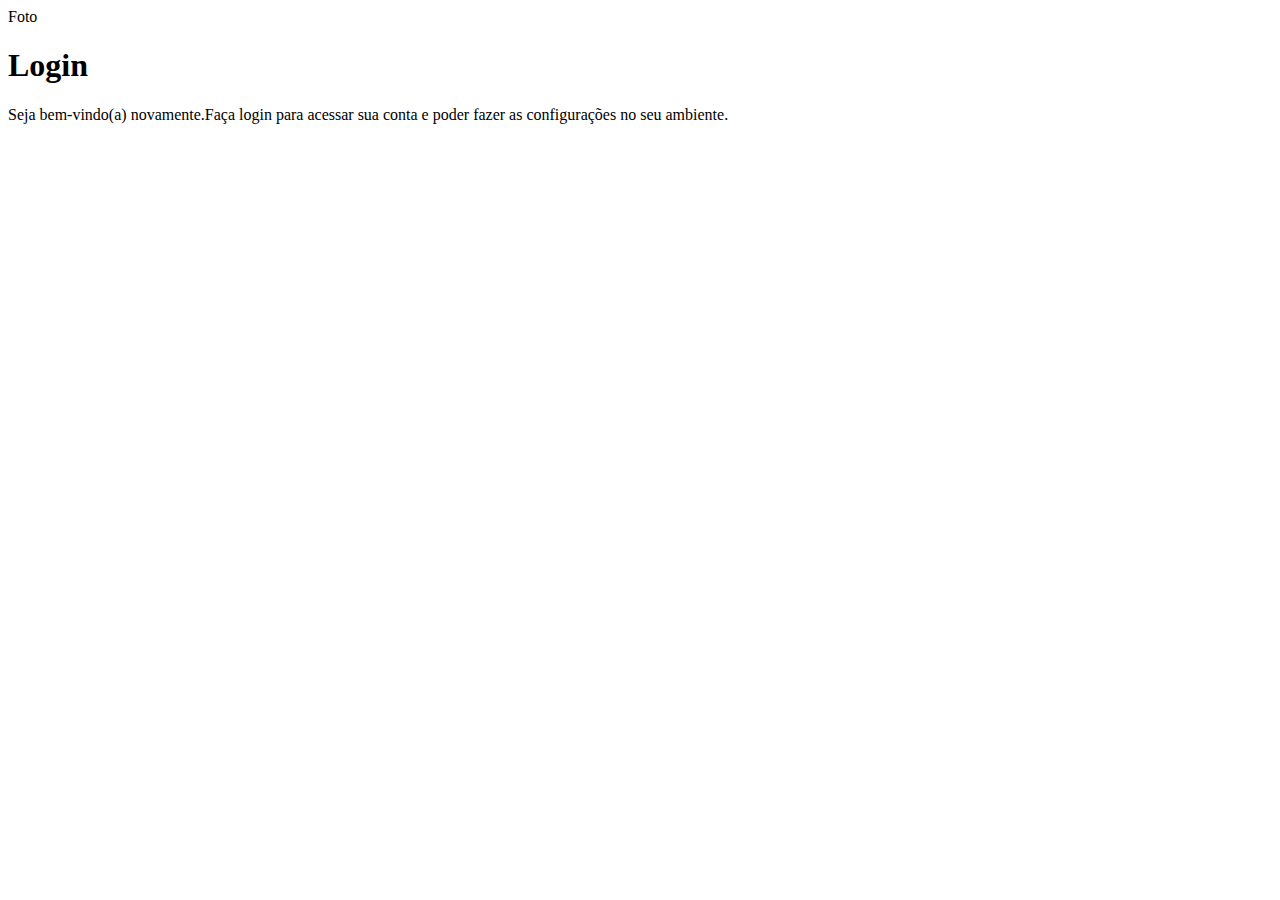
==== 004-Tela de Login Responsivo/index.html @ 29188ef8 "Tela de login" ====
<!DOCTYPE html>
<html lang="en">
<head>
    <meta charset="UTF-8">
    <meta name="viewport" content="width=device-width, initial-scale=1.0">
    <title>Tela de Login</title>
</head>
<body>
    <main class="container">
        <section id="login">
            <div id="imagem">
                Foto
            </div>
            <div id="formulario">
                <h1>Login</h1>
                <p>Seja bem-vindo(a) novamente.Faça login para acessar sua conta e poder fazer as configurações no seu ambiente.</p>

                <form action="login.php" method="post">
                    
                </form>
            </div>
        </section>
    </main>
</body>
</html>
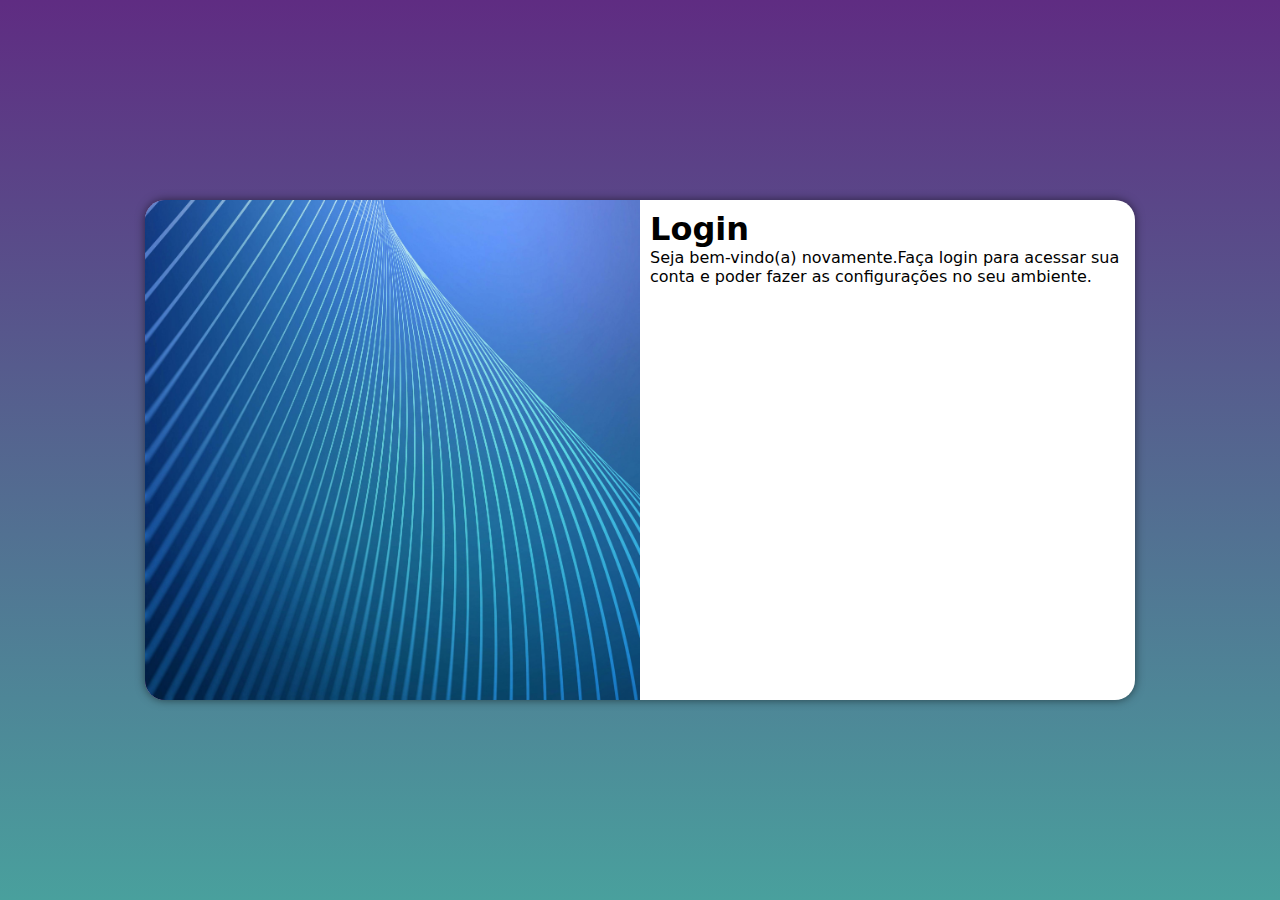
==== commit d5cef328: "telas diversas" ====
--- a/004-Tela de Login Responsivo/index.html
+++ b/004-Tela de Login Responsivo/index.html
@@ -1,25 +1,29 @@
 <!DOCTYPE html>
 <html lang="en">
+
 <head>
     <meta charset="UTF-8">
     <meta name="viewport" content="width=device-width, initial-scale=1.0">
     <title>Tela de Login</title>
+    <link rel="stylesheet" href="./src/css/styles.css">
 </head>
+
 <body>
     <main class="container">
         <section id="login">
             <div id="imagem">
-                Foto
+                <!-- Aqui vai as imagens -->
             </div>
             <div id="formulario">
                 <h1>Login</h1>
-                <p>Seja bem-vindo(a) novamente.Faça login para acessar sua conta e poder fazer as configurações no seu ambiente.</p>
+                <p>Seja bem-vindo(a) novamente.Faça login para acessar sua conta e poder fazer as configurações no seu
+                    ambiente.</p>
+                <form action="login.php" method="post">
 
-                <form action="login.php" method="post">
-                    
                 </form>
             </div>
         </section>
     </main>
 </body>
+
 </html>--- a/004-Tela de Login Responsivo/src/css/styles.css
+++ b/004-Tela de Login Responsivo/src/css/styles.css
@@ -0,0 +1,99 @@
+@charset "UTF-8";
+
+/*
+Paleta de cores
+Verde:#49a09d
+lilás:#5f2c82
+*/
+
+* {
+  font-family: system-ui, -apple-system, BlinkMacSystemFont, "Segoe UI", Roboto,
+    Oxygen, Ubuntu, Cantarell, "Open Sans", "Helvetica Neue", sans-serif;
+  padding: 0px;
+  margin: 0px;
+  box-sizing: border-box;
+}
+
+body,
+html {
+  background-color: #5f2c82;
+  height: 100vh;
+  width: 100vw;
+}
+main.container {
+  width: 100vw;
+  margin: 0 auto;
+  position: relative;
+  height: 100vh;
+}
+
+section#login {
+  background-color: white;
+  width: 300px;
+  height: 500px;
+  border-radius: 20px;
+  position: absolute;
+  top: 50%;
+  left: 50%;
+  transform: translate(-50%, -50%);
+  overflow: hidden;
+  box-shadow: 0px 0px 10px rgba(0, 0, 0, 0.534);
+  transition: width 1s ,height 1s;
+  transition-timing-function:ease ;
+}
+
+section#login > div#imagem {
+  background: #5f2c82 url("../img/04.jpg");
+  height: 200px;
+  background-size: cover;
+  background-repeat: no-repeat;
+  background-position: left bottom;
+  display: block;
+}
+
+section#login > div#formulario {
+  padding: 10px;
+  display: block;
+}
+
+/* medias */
+
+@media screen and (min-width: 768px) {
+  /* tablet */
+body{
+    background-image: linear-gradient(to top,#49a09d,#5f2c82);
+}
+  section#login {
+    width: 90vw;
+  }
+
+  section#login > div#imagem {
+    float: left;
+    width: 40%;
+    height: 100%;
+  }
+  section#login > div#formulario {
+    float: right;
+    width: 60%;
+  }
+}
+
+@media screen and (min-width:992px){
+    /* telas grandes */
+    body{
+        background-image: linear-gradient(to top,#49a09d,#5f2c82);
+    }
+    section#login {
+        width: 990px;
+      }
+    
+      section#login > div#imagem {
+        float: left;
+        width: 50%;
+        height: 100%;
+      }
+      section#login > div#formulario {
+        float: right;
+        width: 50%;
+      }
+}
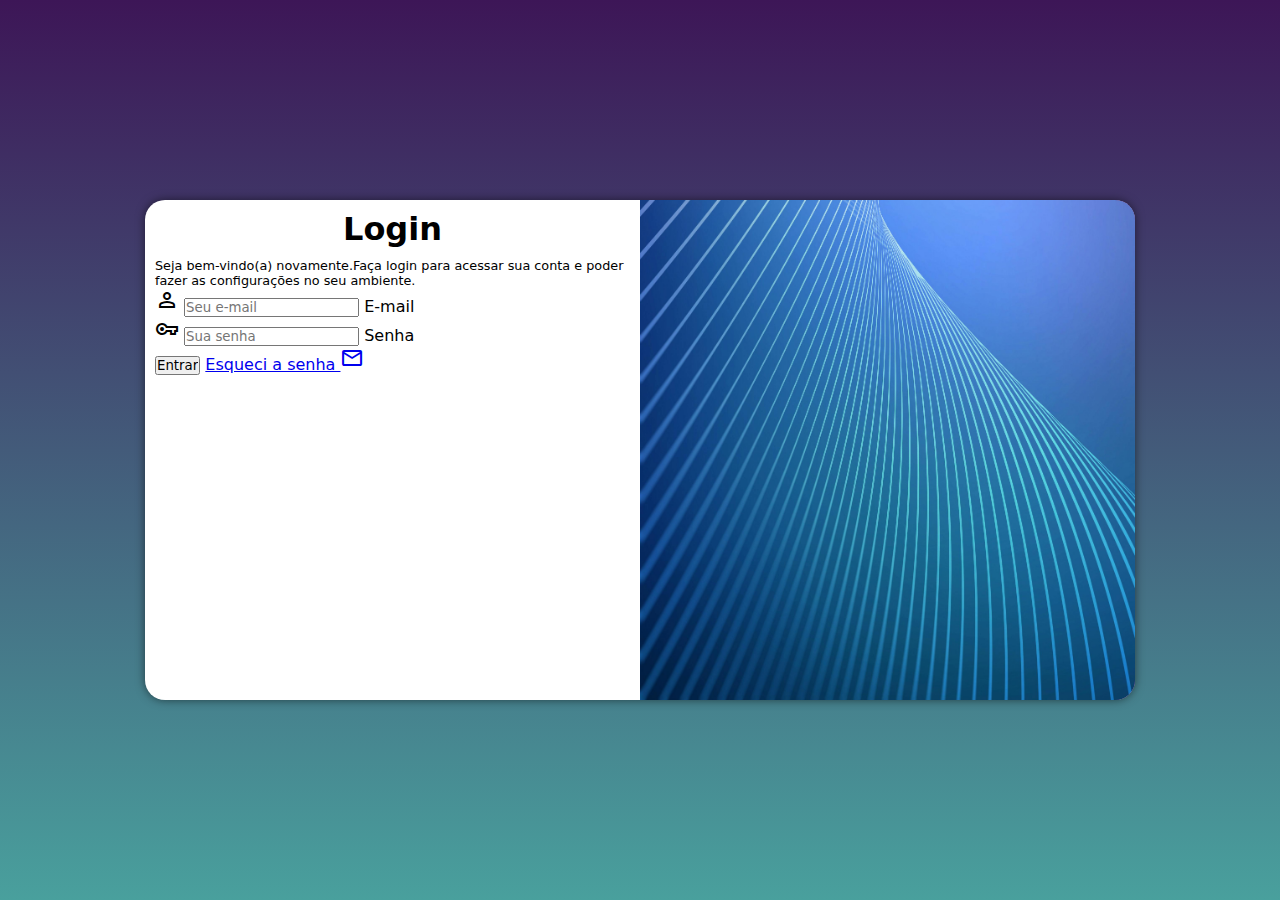
==== commit 04f33717: "Inputs adicionados" ====
--- a/004-Tela de Login Responsivo/index.html
+++ b/004-Tela de Login Responsivo/index.html
@@ -6,6 +6,7 @@
     <meta name="viewport" content="width=device-width, initial-scale=1.0">
     <title>Tela de Login</title>
     <link rel="stylesheet" href="./src/css/styles.css">
+    <link href="https://fonts.googleapis.com/css2?family=Material+Symbols+Outlined" rel="stylesheet" />
 </head>
 
 <body>
@@ -18,8 +19,19 @@
                 <h1>Login</h1>
                 <p>Seja bem-vindo(a) novamente.Faça login para acessar sua conta e poder fazer as configurações no seu
                     ambiente.</p>
-                <form action="login.php" method="post">
-
+                <form action="login.php" method="post" autocomplete="on">
+                 <div class="campo">
+                    <span class="material-symbols-outlined">person</span>
+                     <input type="email" name="email" id="email" placeholder="Seu e-mail" autocomplete="email" required maxlength="30">
+                     <label for="email">E-mail</label>
+                 </div>
+                 <div class="campo">
+                    <span class="material-symbols-outlined">vpn_key</span>
+                     <input type="password" name="senha" id="senha" placeholder="Sua senha" autocomplete="current-password" required maxlength="30" minlength="8">
+                     <label for="senha">Senha</label>
+                 </div>
+                 <input type="submit" value="Entrar">
+                 <a href="#">Esqueci a senha  <span class="material-symbols-outlined">mail</span></a>
                 </form>
             </div>
         </section>
--- a/004-Tela de Login Responsivo/src/css/styles.css
+++ b/004-Tela de Login Responsivo/src/css/styles.css
@@ -58,7 +58,7 @@
 
 /* medias */
 
-@media screen and (min-width: 768px) {
+@media screen and (min-width: 768px) and (max-width:992px) {
   /* tablet */
 body{
     background-image: linear-gradient(to top,#49a09d,#5f2c82);
@@ -78,22 +78,32 @@
   }
 }
 
-@media screen and (min-width:992px){
+div#formulario>h1{
+    text-align: center;
+    margin-bottom: 10px;
+
+}
+
+div#formulario>p{
+    font-size: 0.8em;
+}
+/* Aplicando as medias */
+@media screen and (min-width:992px) {
     /* telas grandes */
     body{
-        background-image: linear-gradient(to top,#49a09d,#5f2c82);
+        background-image: linear-gradient(to top,#49a09d,#3d1657);
     }
     section#login {
         width: 990px;
       }
     
       section#login > div#imagem {
-        float: left;
+        float: right;
         width: 50%;
         height: 100%;
       }
       section#login > div#formulario {
-        float: right;
+        float: left;
         width: 50%;
       }
 }
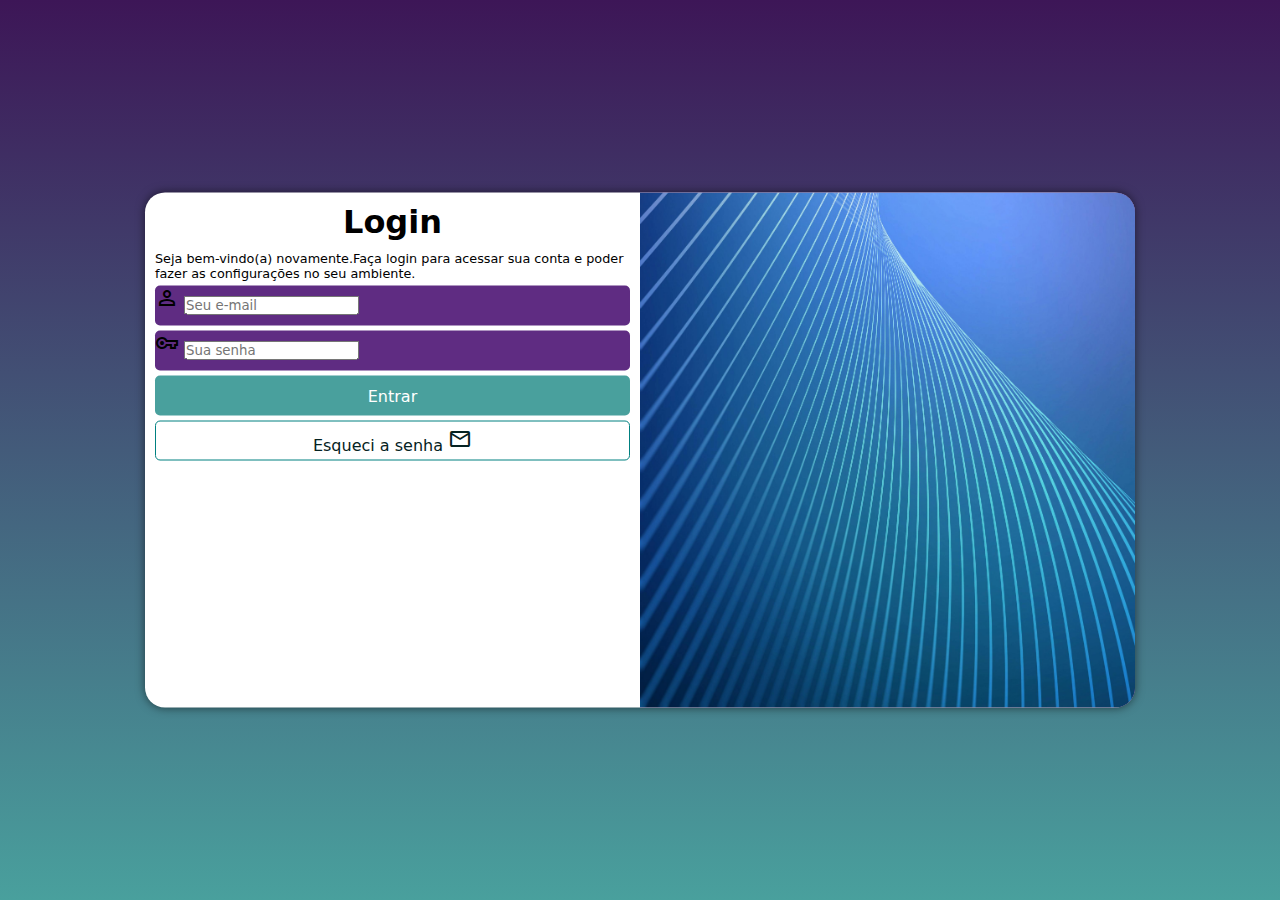
==== commit bd541de7: "formatação do formulario" ====
--- a/004-Tela de Login Responsivo/index.html
+++ b/004-Tela de Login Responsivo/index.html
@@ -31,7 +31,7 @@
                      <label for="senha">Senha</label>
                  </div>
                  <input type="submit" value="Entrar">
-                 <a href="#">Esqueci a senha  <span class="material-symbols-outlined">mail</span></a>
+                 <a href="#" class="botao">Esqueci a senha  <span class="material-symbols-outlined">mail</span></a>
                 </form>
             </div>
         </section>
--- a/004-Tela de Login Responsivo/src/css/styles.css
+++ b/004-Tela de Login Responsivo/src/css/styles.css
@@ -30,7 +30,7 @@
 section#login {
   background-color: white;
   width: 300px;
-  height: 500px;
+  height: 515px;
   border-radius: 20px;
   position: absolute;
   top: 50%;
@@ -38,8 +38,8 @@
   transform: translate(-50%, -50%);
   overflow: hidden;
   box-shadow: 0px 0px 10px rgba(0, 0, 0, 0.534);
-  transition: width 1s ,height 1s;
-  transition-timing-function:ease ;
+  transition: width 1s, height 1s;
+  transition-timing-function: ease;
 }
 
 section#login > div#imagem {
@@ -58,11 +58,11 @@
 
 /* medias */
 
-@media screen and (min-width: 768px) and (max-width:992px) {
+@media screen and (min-width: 768px) and (max-width: 992px) {
   /* tablet */
-body{
-    background-image: linear-gradient(to top,#49a09d,#5f2c82);
-}
+  body {
+    background-image: linear-gradient(to top, #49a09d, #5f2c82);
+  }
   section#login {
     width: 90vw;
   }
@@ -78,32 +78,81 @@
   }
 }
 
-div#formulario>h1{
-    text-align: center;
-    margin-bottom: 10px;
-
+div#formulario > h1 {
+  text-align: center;
+  margin-bottom: 10px;
 }
 
-div#formulario>p{
-    font-size: 0.8em;
+div#formulario > p {
+  font-size: 0.8em;
+}
+
+form>div.campo{
+    background-color: #5f2c82;
+    width: 100%;
+    display: block;
+    height: 40px;
+    border-radius: 5px;
+    margin: 5px 0px;
+}
+
+form label{
+    display: none;
+}
+form > input[type="submit"] {
+  display: block;
+  font-size: 1em;
+  width: 100%;
+  height: 40px;
+  background-color: #49a09d;
+  color: white;
+  border: none;
+  cursor: pointer;
+  border-radius: 5px;
+}
+
+form > input[type="submit"]:hover {
+  background-color: #1d504e;
+}
+
+form > a.botao {
+  display: block;
+  margin: 5px 0px;
+  text-align: center;
+  font-size: 1em;
+  width: 100%;
+  height: 40px;
+  background-color: white;
+  border: 1px solid teal;
+  transition: .5s;
+  border-radius: 5px;
+  text-decoration: none;
+  color: rgb(5, 34, 34);
+  padding-top: 5px;
+}
+form > a.botao:hover {
+    background-color: #17615e;
+}
+form > a.botao > i {
+  font-size: 0.8em;
 }
 /* Aplicando as medias */
-@media screen and (min-width:992px) {
-    /* telas grandes */
-    body{
-        background-image: linear-gradient(to top,#49a09d,#3d1657);
-    }
-    section#login {
-        width: 990px;
-      }
-    
-      section#login > div#imagem {
-        float: right;
-        width: 50%;
-        height: 100%;
-      }
-      section#login > div#formulario {
-        float: left;
-        width: 50%;
-      }
+@media screen and (min-width: 992px) {
+  /* telas grandes */
+  body {
+    background-image: linear-gradient(to top, #49a09d, #3d1657);
+  }
+  section#login {
+    width: 990px;
+  }
+
+  section#login > div#imagem {
+    float: right;
+    width: 50%;
+    height: 100%;
+  }
+  section#login > div#formulario {
+    float: left;
+    width: 50%;
+  }
 }
